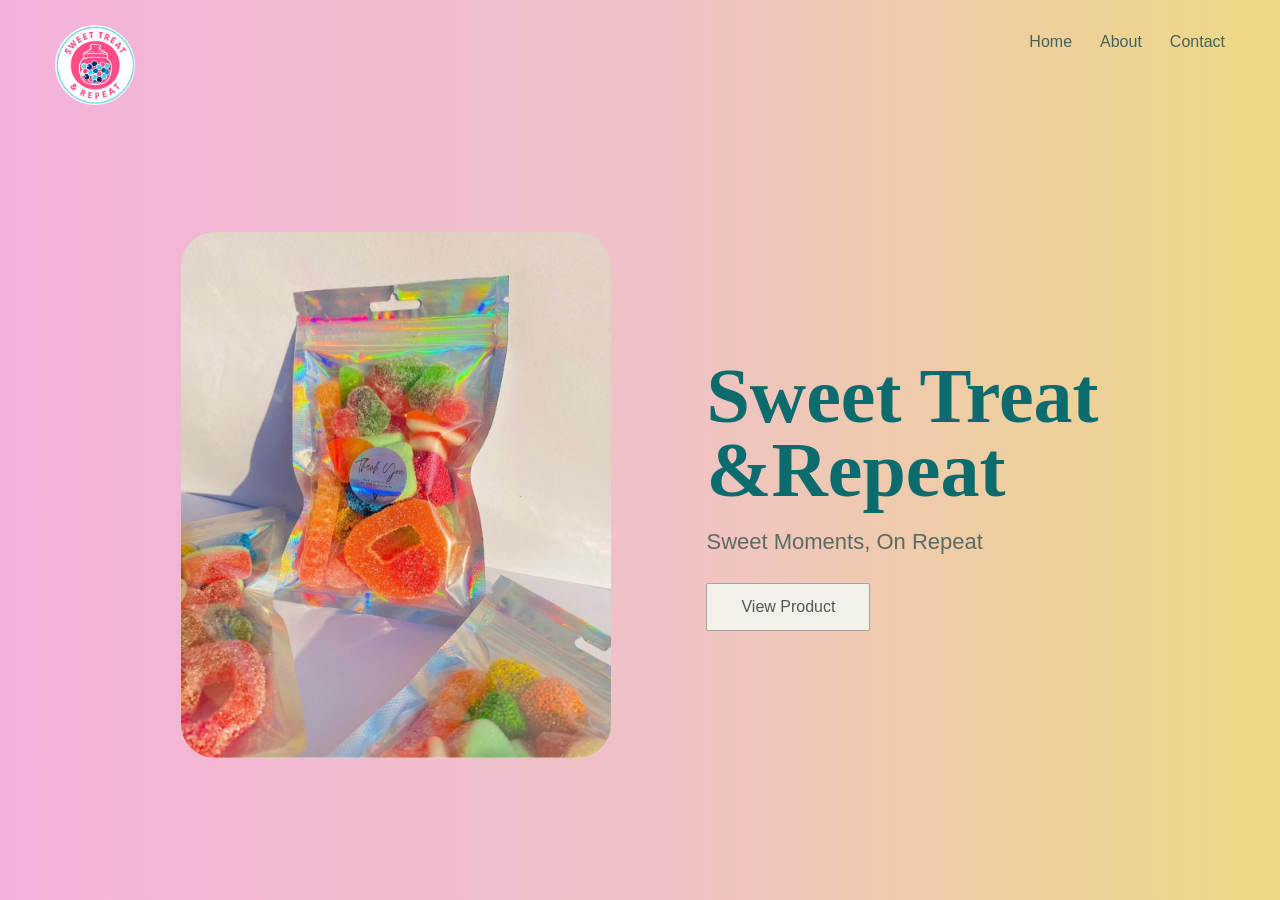
==== index.html @ bab716a3 "Initial commit - Home page" ====
<!DOCTYPE html>
<html lang="en">
    <head>
        <meta charset="UTF-8"/>
        <meta name="viewport" content="width=device-width, initial-scale=1.0"/>
        <title>Sweet Treat & Repeat</title>
        <link rel="stylesheet" href="style.css"/>
    </head>
    <body>
        <section class="hero">
            <nav class="navbar">
                <div class="logo">
                    <img src="images/logo.png" alt="Sweet Treat & Repeat logo"/>
                </div>

                <ul class="nav-links">
                    <li><a href="#">Home</a></li>
                    <li><a href="#">About</a></li>
                    <li><a href="#">Contact</a></li>
                </ul>
            </nav>
            <div class="hero-content">
                <div class="hero-image">
                    <img src="images/sweets1.jpg" alt="Packet of sweets"/>
                </div>
                <div class="hero-text">
                    <h1>Sweet Treat<br>&Repeat</h1>
                    <p>Sweet Moments, On Repeat</p>
                    <a href="#" class="btn">View Product</a>
                </div>
            </div>
        </section>
    </body>
</html>
---- style.css ----
/* RESET DEFAULT BROWSER STYLES */
* {
  margin: 0;              /* removes default spacing */
  padding: 0;             /* removes default padding */
  box-sizing: border-box; /* makes width include padding & border */
}

/* BODY = FULL SCREEN BACKGROUND */
body {
  font-family: Arial, sans-serif;
  min-height: 100vh; /* ensures full screen height */

  /* GRADIENT BACKGROUND (your Canva colors) */
  background: linear-gradient(
    90deg,
    #f4b2db 0%,   /* pink */
    #efc2c6 52%,  /* peach */
    #edd983 100%  /* yellow */
  );

  overflow-x: hidden; /* prevents horizontal scrolling */
}

/* MAIN HERO SECTION */
.hero {
  min-height: 100vh; /* fills entire screen vertically */
  width: 100%;

  /* spacing inside the section */
  padding: 25px 55px 40px;

  display: flex;
  flex-direction: column; /* stack navbar + content vertically */
}

/* NAVBAR (LOGO + LINKS) */
.navbar {
  display: flex;
  justify-content: space-between; /* logo left, links right */
  align-items: flex-start;        /* align at the top */
  margin-bottom: 25px;            /* space below navbar */
}

/* LOGO IMAGE */
.logo img {
  width: 80px;        /* controls logo size */
  height: 80px;
  object-fit: contain; /* keeps proportions correct */
  display: block;
}

/* NAVIGATION LINKS CONTAINER */
.nav-links {
  list-style: none; /* removes bullets */
  display: flex;    /* makes links horizontal */
  gap: 28px;        /* space between links */
  margin-top: 8px;  /* slight vertical alignment tweak */
}

/* INDIVIDUAL LINKS */
.nav-links a {
  text-decoration: none; /* removes underline */
  color: #41645f;        /* muted green */
  font-size: 16px;
  transition: 0.3s;      /* smooth hover effect */
}

/* HOVER EFFECT */
.nav-links a:hover {
  color: #0b6b6d; /* darker green */
}

/* MAIN CONTENT (IMAGE + TEXT) */
.hero-content {
  flex: 1; /* takes remaining vertical space */

  display: flex;
  align-items: center;       /* vertical alignment */
  justify-content: center;   /* center horizontally */

  gap: 95px; /* space between image and text */

  max-width: 1250px; /* prevents content from stretching too wide */
  width: 100%;
  margin: 0 auto; /* centers content */
}

/* PRODUCT IMAGE */
.hero-image img {
  width: 430px;      /* main image size */
  max-width: 100%;   /* responsive */
  border-radius: 34px; /* rounded corners like Canva */
  display: block;
}

/* TEXT CONTAINER */
.hero-text {
  max-width: 520px; /* keeps text readable */
}

/* MAIN HEADING */
.hero-text h1 {
  font-family: Georgia, serif; /* elegant font */
  font-size: 78px;             /* big title */
  line-height: 0.95;           /* tight spacing between lines */
  color: #0b6b6d;              /* main brand color */
  margin-bottom: 22px;
}

/* SUBTEXT */
.hero-text p {
  font-size: 22px;
  color: #5c6a68; /* softer gray-green */
  margin-bottom: 28px;
}

/* BUTTON */
.btn {
  display: inline-block; /* allows padding + sizing */

  padding: 14px 34px;
  background-color: #f3f0ea; /* soft cream color */
  color: #4b5b53;

  text-decoration: none;
  border: 1px solid #9ea39d;
  border-radius: 2px;

  font-size: 16px;

  transition: 0.3s; /* smooth hover */
}

/* BUTTON HOVER EFFECT */
.btn:hover {
  background-color: #ffffff;
  transform: translateY(-2px); /* slight lift effect */
}

/* ================= RESPONSIVENESS ================= */

/* TABLETS */
@media (max-width: 1100px) {

  .hero-content {
    gap: 55px; /* reduce spacing */
  }

  .hero-text h1 {
    font-size: 62px; /* smaller heading */
  }

  .hero-image img {
    width: 360px;
  }
}

/* MOBILE */
@media (max-width: 850px) {

  .hero {
    padding: 20px 25px 30px;
  }

  .navbar {
    flex-direction: column; /* stack logo + nav */
    gap: 15px;
  }

  .nav-links {
    margin-top: 0;
    gap: 18px;
  }

  .hero-content {
    flex-direction: column; /* stack image + text */
    text-align: center;
    gap: 35px;
  }

  .hero-text h1 {
    font-size: 48px;
  }

  .hero-text p {
    font-size: 18px;
  }
}
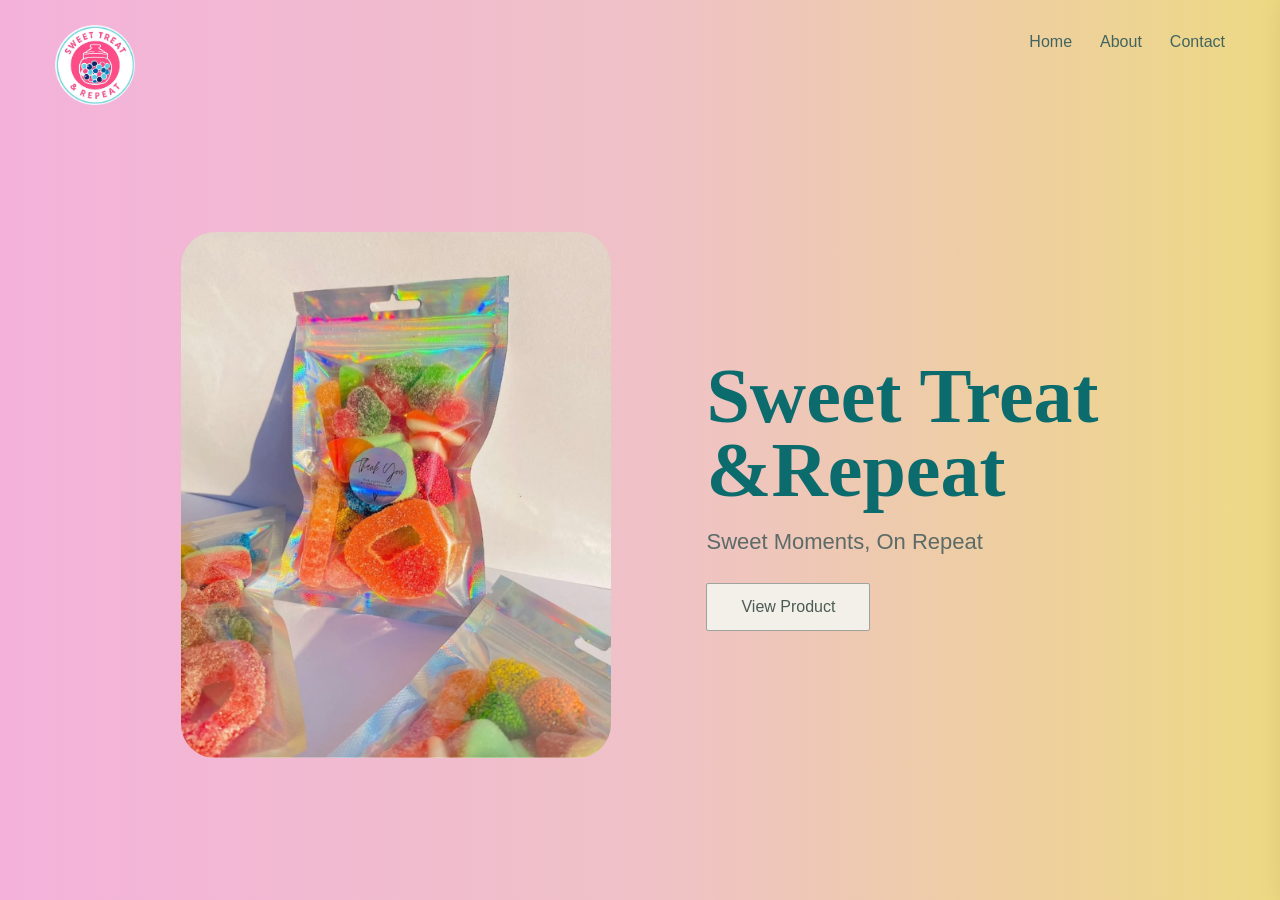
==== commit bc25463d: "Added content panel and Falling sweets feature" ====
--- a/index.html
+++ b/index.html
@@ -7,16 +7,16 @@
         <link rel="stylesheet" href="style.css"/>
     </head>
     <body>
-        <section class="hero">
+        <section class="hero" id="home">
             <nav class="navbar">
                 <div class="logo">
                     <img src="images/logo.png" alt="Sweet Treat & Repeat logo"/>
                 </div>
 
                 <ul class="nav-links">
-                    <li><a href="#">Home</a></li>
-                    <li><a href="#">About</a></li>
-                    <li><a href="#">Contact</a></li>
+                    <li><a href="index.html">Home</a></li>
+                    <li><a href="about.html">About</a></li>
+                    <li><a href="#" id="contactBtn">Contact</a></li>
                 </ul>
             </nav>
             <div class="hero-content">
@@ -30,5 +30,22 @@
                 </div>
             </div>
         </section>
+
+  <div class="contact-panel" id="contactPanel">
+  <button class="close-btn" id="closeBtn">&times;</button>
+
+  <h2>Let’s Connect✨</h2>
+  <h3>Find us on these platforms</h3>
+
+  <a href="https://l.instagram.com/?u=https%3A%2F%2Fwww.tiktok.com%2F%40sweettreatnrepreat%3F_r%3D1%26_t%3DZS-9478CUru94e%26fbclid%3DPAZXh0bgNhZW0CMTEAc3J0YwZhcHBfaWQMMjU2MjgxMDQwNTU4AAGnqQNxLI7UsxtzFd8rFUBrEITfN7n86ZCOdQzpPsOJnC9Cd9imW26RFp6y-6o_aem_-W99cV4ZQ-0dHDFJr2DXXw&e=AUAcvOSJtZ9Cp7f2aGo4kvFcCtp1is47MUKvbhdfpJDvlgli-QrmzWEFqD7iP-lBpJms0yPKMhXOF9E3ZyAozcSrfk-o1l8o-yibQVIqpA"
+   target="_blank"> ✨TikTok: STR - sweettreatnrepeat</a>
+  <a href="https://www.instagram.com/sweettreatrepeat?utm_source=ig_web_button_share_sheet&igsh=ZDNlZDc0MzIxNw==" 
+  target="_blank"> 📸Instagram: sweettreatrepeat</a>
+  <h3>Make your order on</h3>
+  <a href="https://wa.me/27827562082" target="_blank"> 💬WhatsApp: 082 756 2082</a>
+</div>
+
+<div class="overlay" id="overlay"></div>
+<script src="script.js"></script>
     </body>
 </html>
--- a/style.css
+++ b/style.css
@@ -1,3 +1,7 @@
+html{
+  scroll-behavior: smooth;
+}
+
 /* RESET DEFAULT BROWSER STYLES */
 * {
   margin: 0;              /* removes default spacing */
@@ -185,4 +189,292 @@
   .hero-text p {
     font-size: 18px;
   }
+}
+/* ======= ABOUT PAGE ===============*/
+.about-page {
+  min-height: 100vh;
+  padding: 25px 55px 30px;
+}
+
+.about-container {
+  max-width: 1100px;
+
+  margin: 0 auto;
+
+  background-color: #d8d6ca;
+
+  border-radius: 35px;
+
+  padding: 70px;
+}
+
+.about-container h1 {
+  text-align: center;
+
+  font-family: Georgia, serif;
+
+  font-size: 50px;
+
+  color: #0b6b6d;
+
+  margin-bottom: 30px;
+}
+
+.about-content {
+  display: flex;
+
+  align-items: center;
+
+  justify-content: center;
+
+  gap: 50px;
+
+  flex-wrap: wrap;
+}
+
+.about-image img {
+  width: 280px;
+
+  height: 340px;
+
+  object-fit: cover;
+
+  border-radius: 12px;
+}
+
+.about-text {
+  max-width: 420px;
+}
+
+.about-text p {
+  font-size: 18px;
+
+  line-height: 1.6;
+
+  color: #1f5e63;
+
+  margin-bottom: 18px;
+}
+/*===== Contact panel ======= */
+/* ================= CONTACT PANEL ================= */
+
+.contact-panel {
+  position: fixed;
+
+  top: 0;
+  right: -380px;
+
+  width: 360px;
+  height: 100vh;
+
+  padding: 45px 35px;
+
+  background: rgba(255, 255, 255, 0.18);
+
+  backdrop-filter: blur(18px);
+
+  border-left: 2px solid rgba(255, 255, 255, 0.3);
+
+  box-shadow: -10px 0 30px rgba(0, 0, 0, 0.15);
+
+  transition: 0.5s ease;
+
+  z-index: 1000;
+}
+
+/* PANEL ACTIVE */
+.contact-panel.active {
+  right: 0;
+}
+
+/* TITLE */
+.contact-panel h2 {
+  font-family: Georgia, serif;
+
+  font-size: 42px;
+
+  color: #0b6b6d;
+
+  margin-bottom: 45px;
+}
+
+/* CONTACT LINKS */
+.contact-panel a {
+  display: flex;
+
+  align-items: center;
+
+  gap: 14px;
+
+  text-decoration: none;
+
+  font-size: 19px;
+
+  color: #124f54;
+
+  background-color: rgba(255, 255, 255, 0.35);
+
+  padding: 16px 18px;
+
+  border-radius: 18px;
+
+  margin-bottom: 22px;
+
+  transition: 0.3s ease;
+}
+
+/* HOVER EFFECT */
+.contact-panel a:hover {
+  transform: translateX(8px);
+
+  background-color: rgba(255, 255, 255, 0.55);
+
+  color: #0b6b6d;
+}
+
+/* CLOSE BUTTON */
+.close-btn {
+  position: absolute;
+
+  top: 18px;
+  right: 22px;
+
+  background: none;
+
+  border: none;
+
+  font-size: 40px;
+
+  color: #0b6b6d;
+
+  cursor: pointer;
+
+  transition: 0.3s;
+}
+
+.close-btn:hover {
+  transform: rotate(90deg);
+}
+
+/* DARK OVERLAY */
+.overlay {
+  position: fixed;
+
+  top: 0;
+  left: 0;
+
+  width: 100%;
+  height: 100vh;
+
+  background: rgba(0, 0, 0, 0.35);
+
+  backdrop-filter: blur(3px);
+
+  display: none;
+
+  z-index: 900;
+}
+
+.overlay.active {
+  display: block;
+}
+/* ================= FALLING SWEETS ================= */
+
+/* ================= FALLING SWEETS ================= */
+
+.falling-sweets {
+  position: fixed;
+
+  top: 0;
+  left: 0;
+
+  width: 100%;
+  height: 100%;
+
+  overflow: hidden;
+
+  pointer-events: none;
+
+  z-index: 2;
+}
+
+/* INDIVIDUAL SWEETS */
+.falling-sweets span {
+  position: absolute;
+
+  top: -60px;
+
+  font-size: 42px;
+
+  opacity: 0.75;
+
+  animation: fall 14s linear infinite;
+}
+
+/* SWEET POSITIONS */
+.falling-sweets span:nth-child(1) {
+  left: 1%;
+  animation-delay: 4s;
+}
+.falling-sweets span:nth-child(2) {
+  left: 8%;
+  animation-delay: 3s;
+}
+.falling-sweets span:nth-child(3) {
+  left: 15%;
+  animation-delay: 5s;
+}
+.falling-sweets span:nth-child(4) {
+  left: 22%;
+  animation-delay: 9s;
+}
+
+.falling-sweets span:nth-child(5) {
+  left: 38%;
+  animation-delay: 6s;
+}
+
+.falling-sweets span:nth-child(6) {
+  left: 58%;
+  animation-delay: 5s;
+}
+.falling-sweets span:nth-child(7) {
+  left: 67%;
+  animation-delay: 10s;
+}
+
+.falling-sweets span:nth-child(8) {
+  left: 78%;
+  animation-delay: 5s;
+}
+
+.falling-sweets span:nth-child(9) {
+  left: 89%;
+  animation-delay: 8s;
+}
+.falling-sweets span:nth-child(10) {
+  left: 94%;
+  animation-delay: 5s;
+}
+
+/* FALL ANIMATION */
+@keyframes fall {
+  0% {
+    transform: translateY(-60px) rotate(0deg);
+  }
+
+  50% {
+    transform: translateY(50vh) translateX(25px) rotate(180deg);
+  }
+
+  100% {
+    transform: translateY(110vh) translateX(-25px) rotate(360deg);
+  }
+}
+
+/* KEEP ABOUT BOX ABOVE SWEETS */
+.about-container {
+  position: relative;
+
+  z-index: 5;
 }
